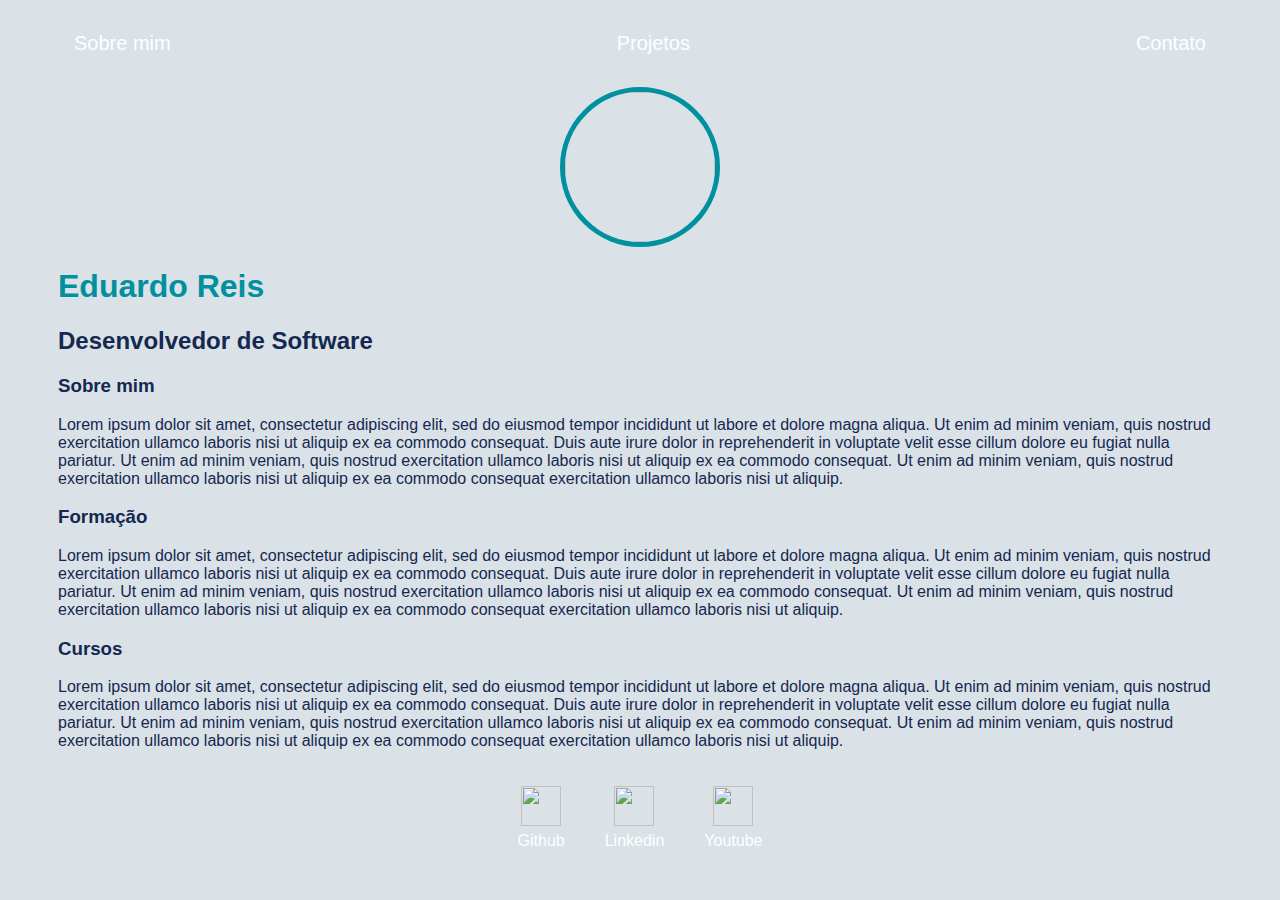
==== index.html @ 200aed44 "Add files via upload" ====
<!DOCTYPE html>
<html lang="en">

<head>
    <meta charset="UTF-8">
    <meta http-equiv="X-UA-Compatible" content="IE=edge">
    <meta name="viewport" content="width=device-width, initial-scale=1.0">
    <title>Eduardo Reis</title>
    <link rel="stylesheet" href="style.css">
</head>

<body>
    <div class="container">
        <nav>
            <ul>
                <li>
                    <a href="index.html">Sobre mim</a>
                </li>
                <li>
                    <a href="project.html">Projetos</a>
                </li>
                <li>
                    <a href="formulario/index.html">Contato</a>
                </li>
            </ul>
        </nav>

        <header>
            <div class="center">
                <img src="./img/unnamed.jpg"></img>
            </div>
            <h1>Eduardo Reis</h1>
            <h2>Desenvolvedor de Software</h2>
        </header>

        <main>
            <section>
                <h3>Sobre mim</h3>
                <p>
                    Lorem ipsum dolor sit amet, consectetur adipiscing
                    elit, sed do eiusmod tempor incididunt ut labore
                    et dolore magna aliqua. Ut enim ad minim veniam, quis
                    nostrud exercitation ullamco laboris nisi ut aliquip
                    ex ea commodo consequat. Duis aute irure dolor in
                    reprehenderit in voluptate velit esse cillum dolore
                    eu fugiat nulla pariatur.
                    Ut enim ad minim veniam, quis
                    nostrud exercitation ullamco laboris nisi ut aliquip
                    ex ea commodo consequat.
                    Ut enim ad minim veniam, quis
                    nostrud exercitation ullamco laboris nisi ut aliquip
                    ex ea commodo consequat exercitation ullamco laboris nisi ut aliquip.
                </p>
            </section>
            <section>
                <h3>Formação</h3>
                <p>
                    Lorem ipsum dolor sit amet, consectetur adipiscing
                    elit, sed do eiusmod tempor incididunt ut labore
                    et dolore magna aliqua. Ut enim ad minim veniam, quis
                    nostrud exercitation ullamco laboris nisi ut aliquip
                    ex ea commodo consequat. Duis aute irure dolor in
                    reprehenderit in voluptate velit esse cillum dolore
                    eu fugiat nulla pariatur.
                    Ut enim ad minim veniam, quis
                    nostrud exercitation ullamco laboris nisi ut aliquip
                    ex ea commodo consequat.
                    Ut enim ad minim veniam, quis
                    nostrud exercitation ullamco laboris nisi ut aliquip
                    ex ea commodo consequat exercitation ullamco laboris nisi ut aliquip.
                </p>
            </section>
            <section>
                <h3>Cursos</h3>
                <p>
                    Lorem ipsum dolor sit amet, consectetur adipiscing
                    elit, sed do eiusmod tempor incididunt ut labore
                    et dolore magna aliqua. Ut enim ad minim veniam, quis
                    nostrud exercitation ullamco laboris nisi ut aliquip
                    ex ea commodo consequat. Duis aute irure dolor in
                    reprehenderit in voluptate velit esse cillum dolore
                    eu fugiat nulla pariatur.
                    Ut enim ad minim veniam, quis
                    nostrud exercitation ullamco laboris nisi ut aliquip
                    ex ea commodo consequat.
                    Ut enim ad minim veniam, quis
                    nostrud exercitation ullamco laboris nisi ut aliquip
                    ex ea commodo consequat exercitation ullamco laboris nisi ut aliquip.
                </p>
            </section>
        </main>

        <footer>
            <a href="https://github.com/AdrianaSaty" target="_blank" rel="noopener noreferrer">
                <img src="/img/gitlogo.png"></img>
                <p>Github</p>
            </a>
            <a href="https://www.linkedin.com/in/adriana-saty-bertelli/" target="_blank" rel="noopener noreferrer">
                <img src="/img/linkedinlogo.png"></img>
                <p>Linkedin</p>
            </a>
            <a href="https://www.youtube.com/c/AdrianaSaty" target="_blank" rel="noopener noreferrer">
                <img src="/img/youtubelogo.png"></img>
                <p>Youtube</p>
            </a>
        </footer>
    </div>

</body>

</html>
---- style.css ----
body {
    color: #142850;
    background-color: #DAE1E7;
    font-family: Arial, Helvetica, sans-serif;
}

ul {
    display: flex;
    justify-content: space-between;
    list-style-type: none;
    align-items: center;
    padding: 16px;
}

a {
    color: white;
    text-decoration: none;
}

header img {
    width: 150px;
    height: 150px;
    border-radius: 50%;
    border: 5px solid #00909e;
}

.center {
    text-align: center;
}

h1 {
    color: #00909e;
}

footer img {
    width: 40px;
    height: 40px;
}

footer {
    display: flex;
    justify-content: center;
}

footer a {
    margin: 20px;
    text-align: center;
}

footer p {
    margin-top: 2px;
}

.container {
    padding: 0px 50px;
}

nav a {
    font-size: 20px;
}

nav a:hover {
    color: #00909e;
}
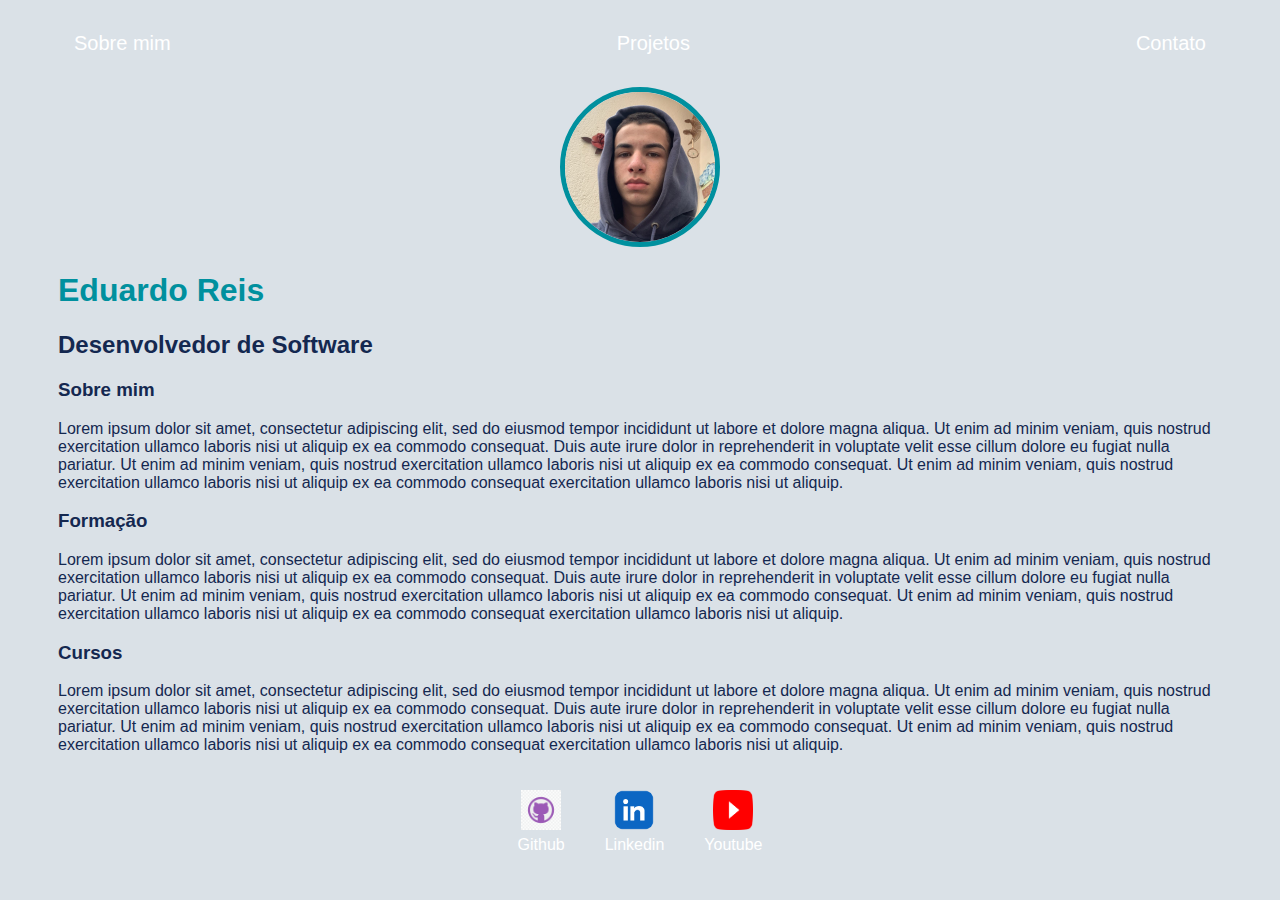
==== commit 3ea03745: "Add files via upload" ====
--- a/index.html
+++ b/index.html
@@ -20,7 +20,7 @@
                     <a href="project.html">Projetos</a>
                 </li>
                 <li>
-                    <a href="formulario/index.html">Contato</a>
+                    <a href="contato.html">Contato</a>
                 </li>
             </ul>
         </nav>
@@ -91,11 +91,11 @@
         </main>
 
         <footer>
-            <a href="https://github.com/AdrianaSaty" target="_blank" rel="noopener noreferrer">
+            <a href="https://github.com/junkie223" target="_blank" rel="noopener noreferrer">
                 <img src="/img/gitlogo.png"></img>
                 <p>Github</p>
             </a>
-            <a href="https://www.linkedin.com/in/adriana-saty-bertelli/" target="_blank" rel="noopener noreferrer">
+            <a href="https://www.linkedin.com/in/eduardo-reis-b961a8219/" target="_blank" rel="noopener noreferrer">
                 <img src="/img/linkedinlogo.png"></img>
                 <p>Linkedin</p>
             </a>
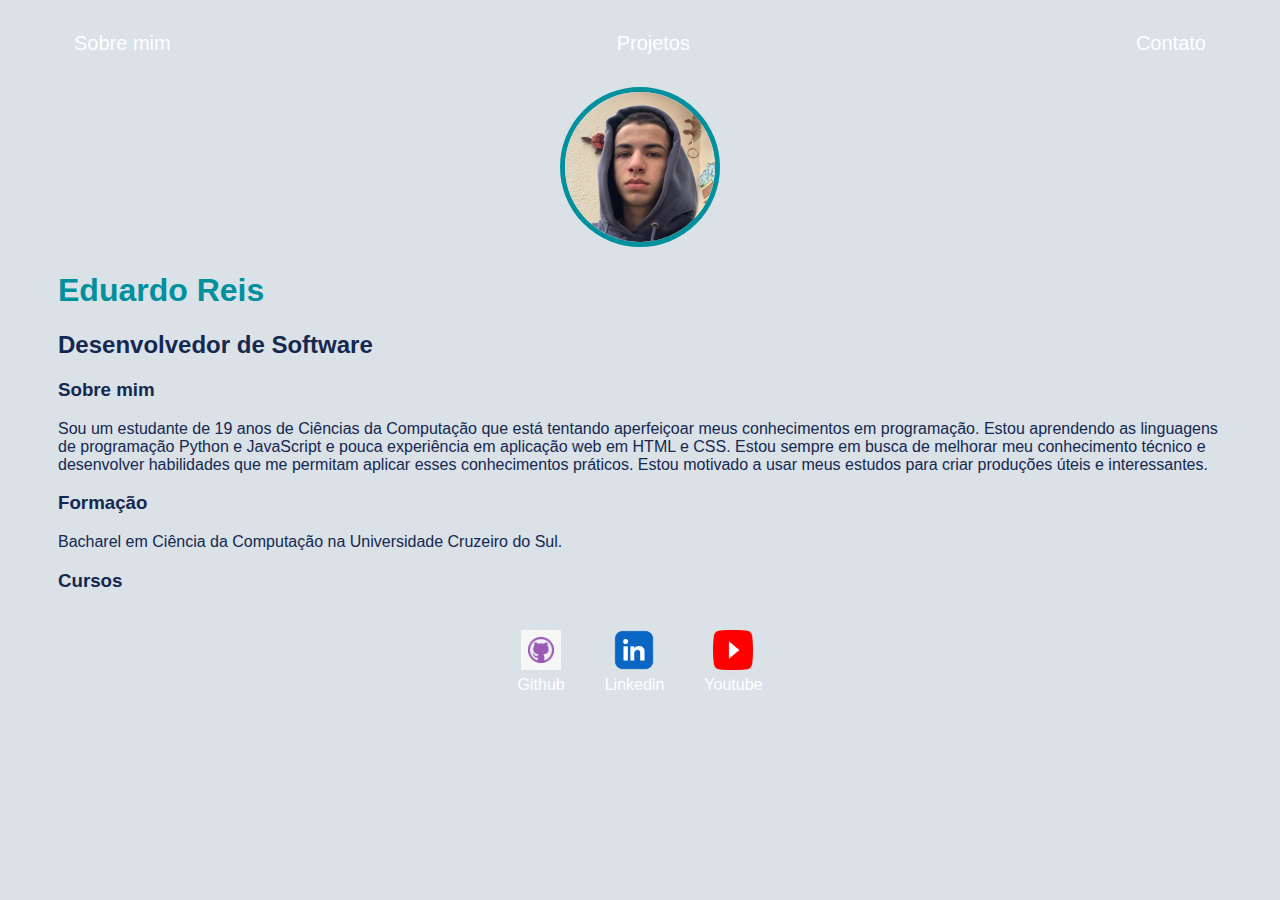
==== commit 34299dc5: "Update index.html" ====
--- a/index.html
+++ b/index.html
@@ -27,7 +27,7 @@
 
         <header>
             <div class="center">
-                <img src="./img/unnamed.jpg"></img>
+                <img src="unnamed.jpg"></img>
             </div>
             <h1>Eduardo Reis</h1>
             <h2>Desenvolvedor de Software</h2>
@@ -37,70 +37,37 @@
             <section>
                 <h3>Sobre mim</h3>
                 <p>
-                    Lorem ipsum dolor sit amet, consectetur adipiscing
-                    elit, sed do eiusmod tempor incididunt ut labore
-                    et dolore magna aliqua. Ut enim ad minim veniam, quis
-                    nostrud exercitation ullamco laboris nisi ut aliquip
-                    ex ea commodo consequat. Duis aute irure dolor in
-                    reprehenderit in voluptate velit esse cillum dolore
-                    eu fugiat nulla pariatur.
-                    Ut enim ad minim veniam, quis
-                    nostrud exercitation ullamco laboris nisi ut aliquip
-                    ex ea commodo consequat.
-                    Ut enim ad minim veniam, quis
-                    nostrud exercitation ullamco laboris nisi ut aliquip
-                    ex ea commodo consequat exercitation ullamco laboris nisi ut aliquip.
+                     Sou um estudante de 19 anos de Ciências da Computação que está tentando aperfeiçoar meus conhecimentos em programação. 
+                     Estou aprendendo as linguagens de programação Python e JavaScript e pouca experiência em aplicação web em HTML e CSS. 
+                     Estou sempre em busca de melhorar meu conhecimento técnico e desenvolver habilidades que me permitam aplicar esses conhecimentos práticos.
+                     Estou motivado a usar meus estudos para criar produções úteis e interessantes. 
                 </p>
             </section>
             <section>
                 <h3>Formação</h3>
                 <p>
-                    Lorem ipsum dolor sit amet, consectetur adipiscing
-                    elit, sed do eiusmod tempor incididunt ut labore
-                    et dolore magna aliqua. Ut enim ad minim veniam, quis
-                    nostrud exercitation ullamco laboris nisi ut aliquip
-                    ex ea commodo consequat. Duis aute irure dolor in
-                    reprehenderit in voluptate velit esse cillum dolore
-                    eu fugiat nulla pariatur.
-                    Ut enim ad minim veniam, quis
-                    nostrud exercitation ullamco laboris nisi ut aliquip
-                    ex ea commodo consequat.
-                    Ut enim ad minim veniam, quis
-                    nostrud exercitation ullamco laboris nisi ut aliquip
-                    ex ea commodo consequat exercitation ullamco laboris nisi ut aliquip.
+                    Bacharel em Ciência da Computação na Universidade Cruzeiro do Sul. 
                 </p>
             </section>
             <section>
                 <h3>Cursos</h3>
                 <p>
-                    Lorem ipsum dolor sit amet, consectetur adipiscing
-                    elit, sed do eiusmod tempor incididunt ut labore
-                    et dolore magna aliqua. Ut enim ad minim veniam, quis
-                    nostrud exercitation ullamco laboris nisi ut aliquip
-                    ex ea commodo consequat. Duis aute irure dolor in
-                    reprehenderit in voluptate velit esse cillum dolore
-                    eu fugiat nulla pariatur.
-                    Ut enim ad minim veniam, quis
-                    nostrud exercitation ullamco laboris nisi ut aliquip
-                    ex ea commodo consequat.
-                    Ut enim ad minim veniam, quis
-                    nostrud exercitation ullamco laboris nisi ut aliquip
-                    ex ea commodo consequat exercitation ullamco laboris nisi ut aliquip.
+                    
                 </p>
             </section>
         </main>
 
         <footer>
             <a href="https://github.com/junkie223" target="_blank" rel="noopener noreferrer">
-                <img src="/img/gitlogo.png"></img>
+                <img src="gitlogo.png"></img>
                 <p>Github</p>
             </a>
             <a href="https://www.linkedin.com/in/eduardo-reis-b961a8219/" target="_blank" rel="noopener noreferrer">
-                <img src="/img/linkedinlogo.png"></img>
+                <img src="linkedinlogo.png"></img>
                 <p>Linkedin</p>
             </a>
-            <a href="https://www.youtube.com/c/AdrianaSaty" target="_blank" rel="noopener noreferrer">
-                <img src="/img/youtubelogo.png"></img>
+            <a href="https://www.youtube.com/" target="_blank" rel="noopener noreferrer">
+                <img src="youtubelogo.png"></img>
                 <p>Youtube</p>
             </a>
         </footer>
@@ -108,4 +75,4 @@
 
 </body>
 
-</html>+</html>
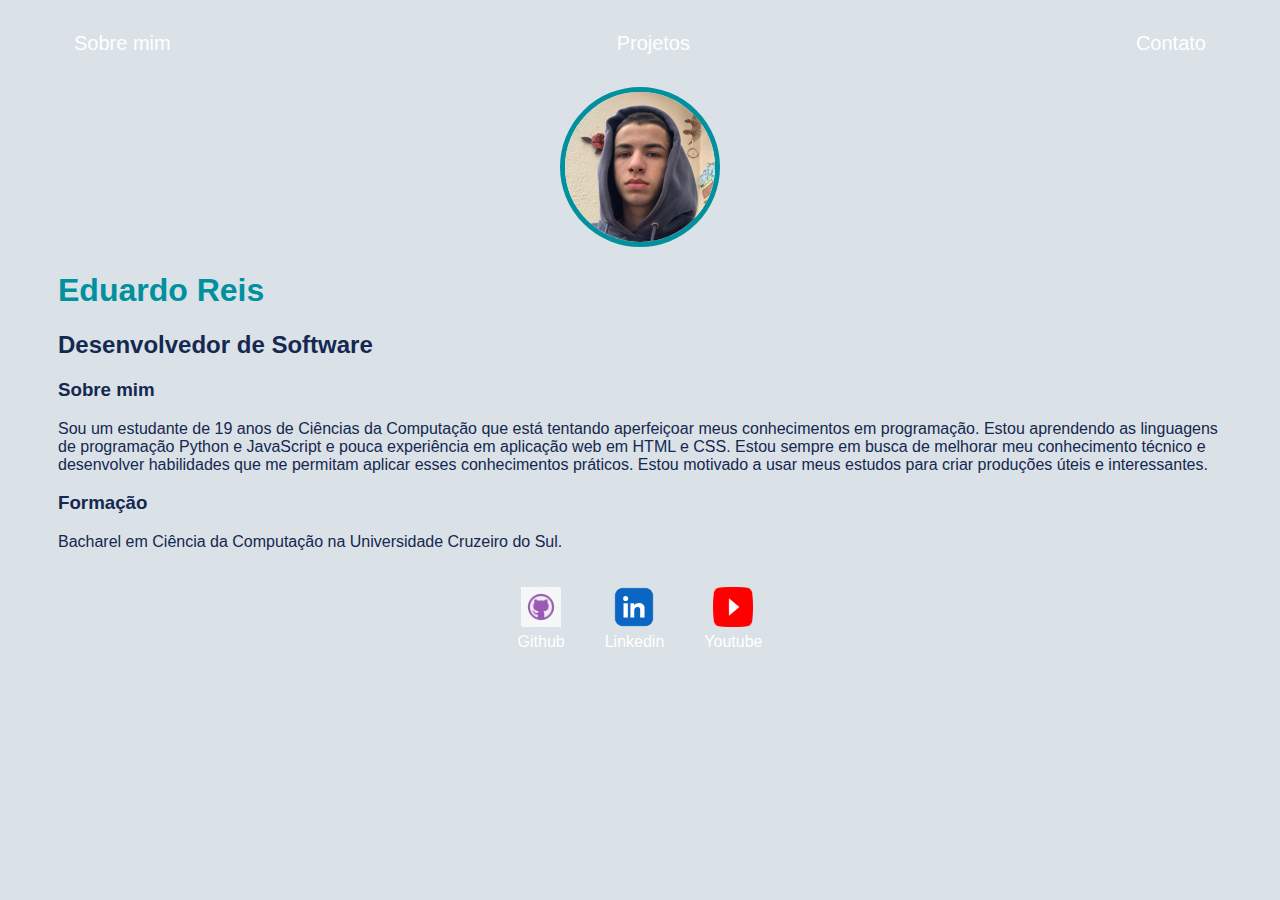
==== commit 53b30678: "Update index.html" ====
--- a/index.html
+++ b/index.html
@@ -49,12 +49,6 @@
                     Bacharel em Ciência da Computação na Universidade Cruzeiro do Sul. 
                 </p>
             </section>
-            <section>
-                <h3>Cursos</h3>
-                <p>
-                    
-                </p>
-            </section>
         </main>
 
         <footer>
